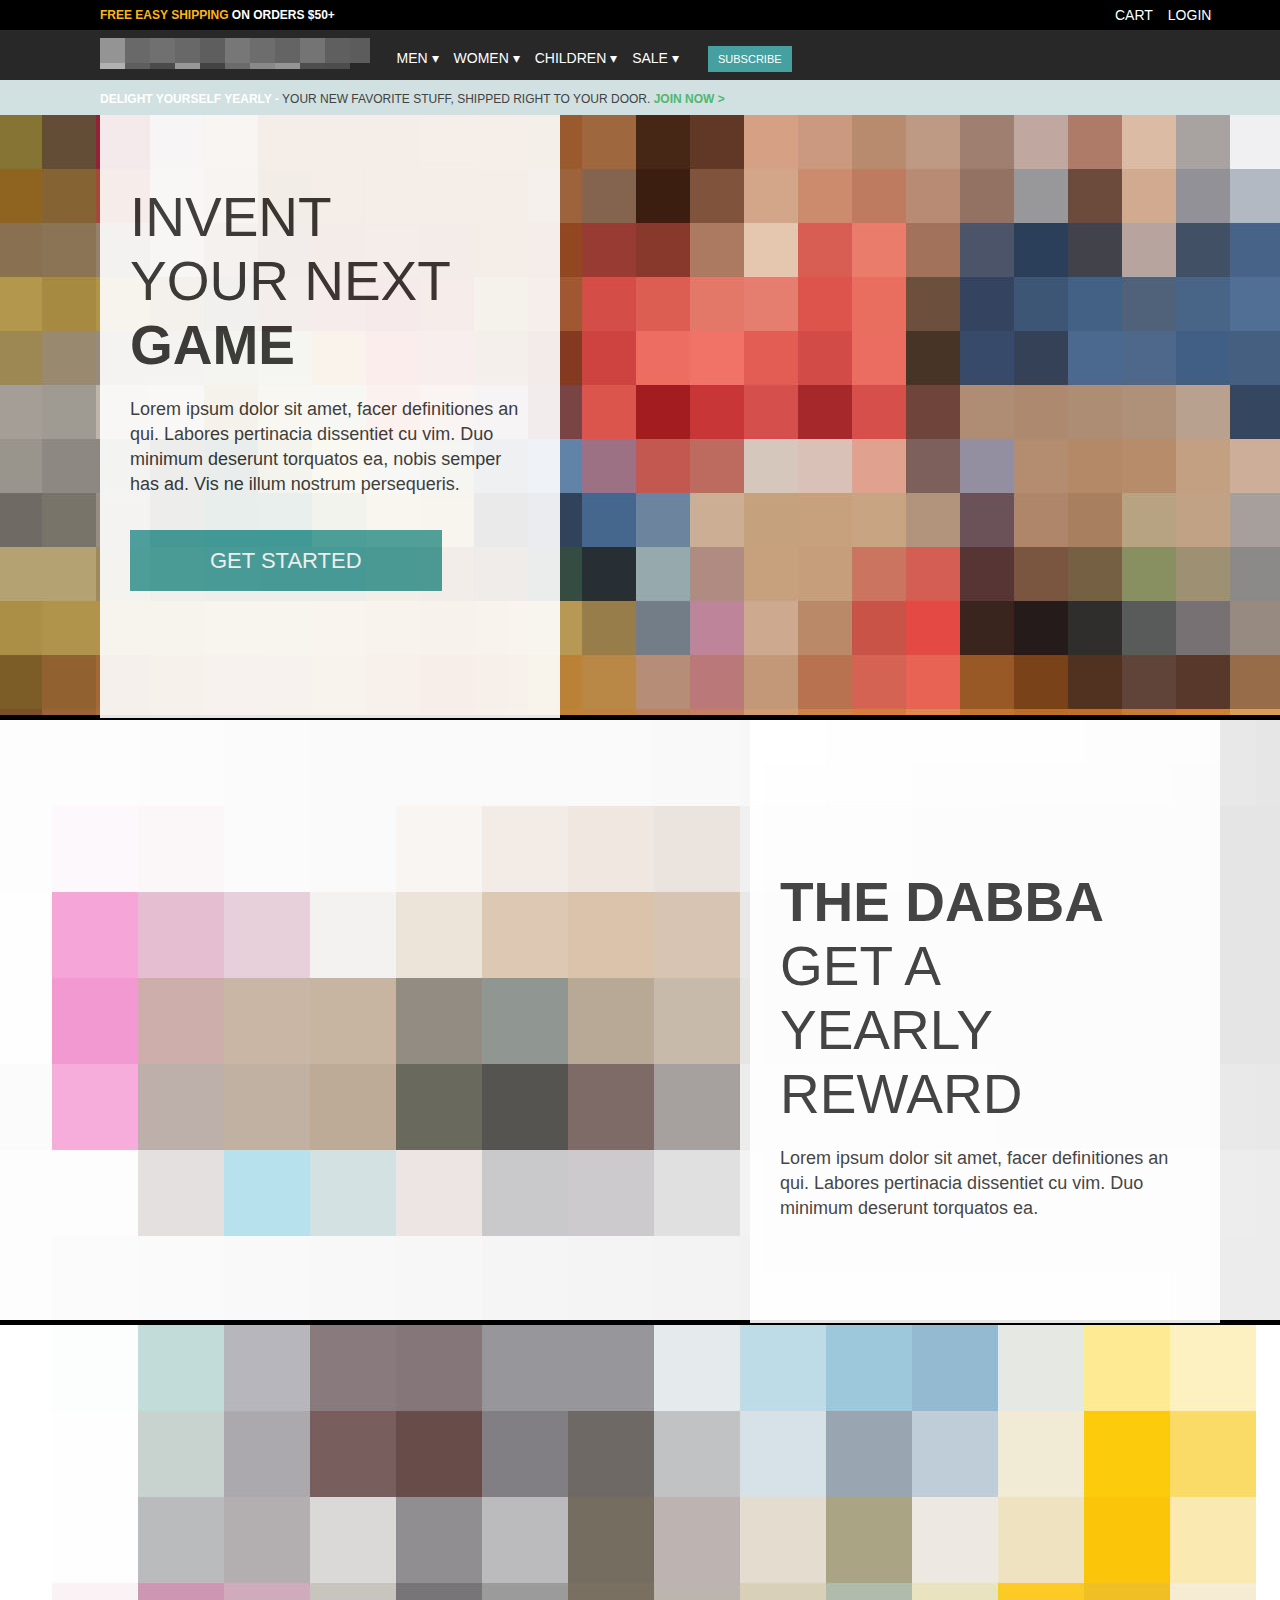
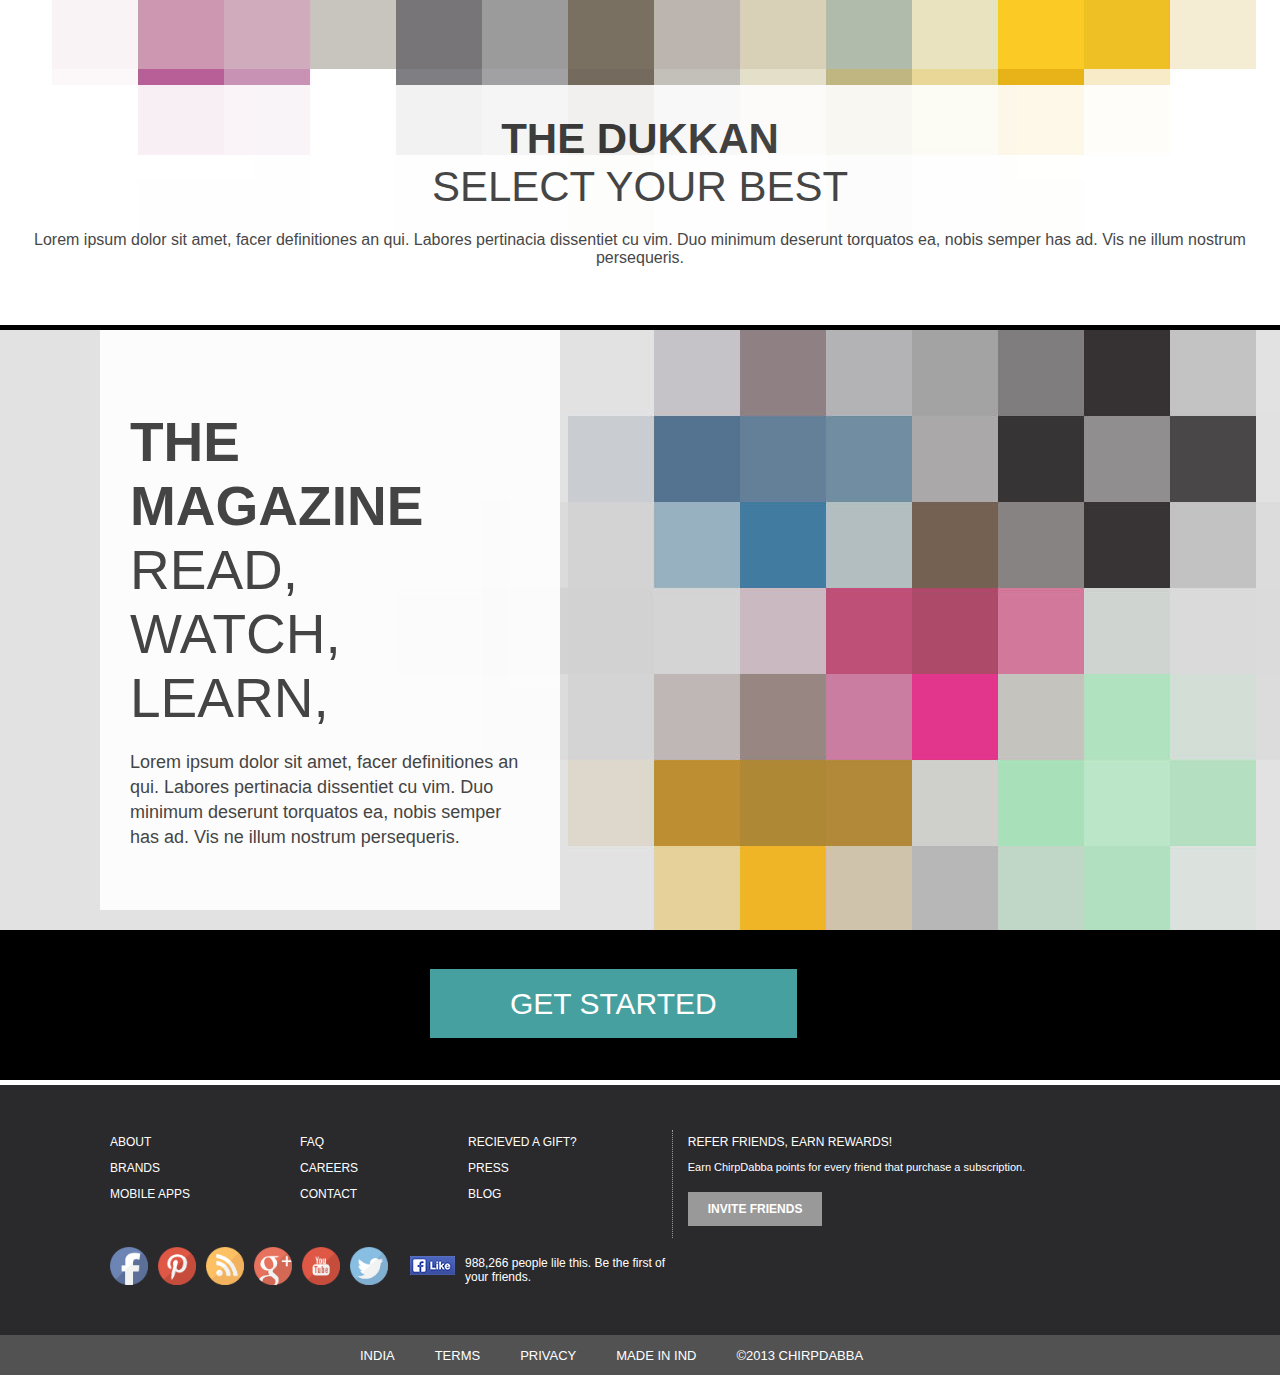
==== ChirpDabba/index.html @ 3ece1fc8 "Update index.html" ====
<!DOCTYPE html>
<html> 

<head> 
	<link rel="stylesheet" href="css/style.css" type="text/css">
	<title> Store everything | ChirpDabba </title>
	<link rel="shortcut icon" href="images/favicon.ico" type="image/x-icon">
	<meta name="description" content="subcom experiments">
	<meta name="author" content="Parul Bhatti">
	
	<meta name="viewport" content="width=device-width,initial-scale=1,maximum-scale=1,user-scalable=no">
	<meta http-equiv="X-UA-Compatible" content="IE=edge,chrome=1">
	<meta name="HandheldFriendly" content="true">
</head>

<body> 
	<div id="container">

		<nav id="topbar">
			<div id="news"> <p> <span class="orangetxt">FREE EASY SHIPPING</span> ON ORDERS $50+ </p> </div>
			<div id="login">
		    	<ul>
			    	<li> LOGIN </li>
			    	<li> CART </li>	
		    	</ul>
	    	</div>
		</nav>
	

		<nav id="menubar">
			<div id="logo"> <img src="images/chirpdabba-logo.png"> </div>
			<div id="menu">
				<ul>
					<li><a href="boop">SALE &#9662;</a>
						<ul class="sub-menu">
							<li><a href="shop"><span style="color:#444;font-size:18px; font-weight:bold; border-bottom:1px solid #444; border-width:2px;">Woman<span style="color:white">-----</span></span></a></li>
							<li><a class="greytext" href="shop">Body</a></li>
							<li><a class="greytext" href="shop">Fragrance </a></li>
							<li><a class="greytext" href="shop">Hair </a></li>
							<li><a class="greytext" href="shop">Home & shop </a></li>
							<li><a class="greytext" href="shop">Spring</a></li>
							<li><a class="greytext" href="shop">Tools</a></li>
							<li><a class="greytext" href="shop">Skincare</a></li>
							<li><a class="greytext" href="shop">Bodycare</a></li>
						</ul>
						<ul class="sub-menu2">
							<li><a href="shop"><span style="color:#444;font-size:18px; font-weight:bold; border-bottom:1px solid #444; border-width:2px;">Men<span style="color:white">-----</span></span></a></li>
							<li><a class="greytext" href="shop">Body</a></li>
							<li><a class="greytext" href="shop">Fragrance</a></li>
							<li><a class="greytext" href="shop">Hair</a></li>
							<li><a class="greytext" href="shop">Body</a></li>
							<li><a class="greytext" href="shop">Fragrance</a></li>
							<li><a class="greytext" href="shop">Hair</a></li>
						</ul>
					</li>
					<li><a href="magazine"> CHILDREN &#9662;</a>

					</li>
					<li> <a href="box"> WOMEN &#9662;</a> </li>
					<li> <a href="gift"> MEN &#9662;</a> </li>	
					<li> <a href="/shop/join" class="btn-hero"><span style="color:white">SUBSCRIBE </span></a> </li>
				</ul>
			<div>
		</nav>

		<div id="adbar">
			<p> <span class="boldtxt">DELIGHT YOURSELF YEARLY -</span> YOUR NEW FAVORITE STUFF, SHIPPED RIGHT TO YOUR DOOR. <span class="greentxt">JOIN NOW ></span> </p>
	    </div>



	    <section id="imgcontainer1">
	    	<div id="txt1">
	    		<p class="reg"> INVENT </p>
	    		<p class="reg"> YOUR NEXT </p>
	    		<p class="bold"> GAME </p>
	    		<p class="body"> Lorem ipsum dolor sit amet, facer definitiones an qui. Labores pertinacia dissentiet cu vim. Duo minimum deserunt torquatos ea, nobis semper has ad. Vis ne illum nostrum persequeris. </p>
	    		<a href="/shop/join" class="btn-hero">GET STARTED</a>
	    	</div>	
	    </section>

	    <div class="divider"></div>

	    <section id="imgcontainer2">
	    	<div id="txt1">
	    		<p class="bold"> THE DABBA </p>
	    		<p class="reg"> GET A </p>
	    		<p class="reg"> YEARLY </p>
	    		<p class="reg"> REWARD </p>
	    		<p class="body"> Lorem ipsum dolor sit amet, facer definitiones an qui. Labores pertinacia dissentiet cu vim. Duo minimum deserunt torquatos ea. </p>
	    	</div>	
	    </section>

	    <div class="divider"></div>

	    <section id="imgcontainer3">
	    	<div id="txt1">
	    		<p class="bold"> THE DUKKAN </p>
	    		<p class="reg"> SELECT YOUR BEST </p>
	    		<p class="body"> Lorem ipsum dolor sit amet, facer definitiones an qui. Labores pertinacia dissentiet cu vim. Duo minimum deserunt torquatos ea, nobis semper has ad. Vis ne illum nostrum persequeris. </p>
	    	</div>	
	    </section>

	    <div class="divider"></div>

	    <section id="imgcontainer4">
	    	<div id="txt1">
	    		<p class="bold"> THE </p>
	    		<p class="bold"> MAGAZINE</p>
	    		<p class="reg"> READ, </p>
	    		<p class="reg"> WATCH, </p>
	    		<p class="reg"> LEARN, </p>
	    		<p class="body"> Lorem ipsum dolor sit amet, facer definitiones an qui. Labores pertinacia dissentiet cu vim. Duo minimum deserunt torquatos ea, nobis semper has ad. Vis ne illum nostrum persequeris. </p>
	    	</div>	
	    </section>

	    <div class="divider2"></div>
	    <div class="divider3">
	    	 <a href="/shop/join" class="btn-hero">GET STARTED</a>
	    </div>
       
	    <div class="divider4"></div>

	    <div id="info">
	    	<div class="row">
	    		<ul>
	    			<li>ABOUT</li>
	    			<li>BRANDS</li>
	    			<li>MOBILE APPS</li>
	    		</ul>
	    	</div>

	    	<div class="row">
	    		<ul>
	    			<li>FAQ</li>
	    			<li>CAREERS</li>
	    			<li>CONTACT</li>
	    		</ul>
	    	</div>

	    	<div class="row">
	    		<ul>
	    			<li>RECIEVED A GIFT?</li>
	    			<li>PRESS</li>
	    			<li>BLOG</li>
	    		</ul>
	    	</div>

  			<div class="vertical-line"></div>

	    	<div class="row">
	    		<ul>
	    			<li>REFER FRIENDS, EARN REWARDS!</li>
	    			<li style="color:white; font-size:11px;">Earn ChirpDabba points for every friend that purchase a subscription.</li>
	    			<li> <a href="/shop/join" class="btn-hero">INVITE FRIENDS</a> </li>
	    		</ul>
	    	</div>

	    	<div id="social">
	    		<ul>
                	<li><a href="/shop/join"><img src="images/facebook.png"></a></li>
	    			<li><a href="/shop/join"><img src="images/pinterest.png"></a></li>
	    			<li><a href="/shop/join"><img src="images/spotify.png"></a></li>
					<li><a href="/shop/join"><img src="images/google.png"></a></li>
	    			<li><a href="/shop/join"><img src="images/youtube.png"></a></li>
	    			<li><a href="/shop/join"><img src="images/twitter.png"></a></li>
	    		</ul>
	    	</div>

	    	<div id="facebooklikes">
	    		<ul>
	    			<li><a href="/shop/join"><img src="images/facebooklikes.png"></a></li>
	    			<li style="width:60%"> 988,266 people lile this. Be the first of your friends. </li>
	    		</ul>
	    	</div>

	    </div>

	    </div>
	    <div id="bottombar">
	    	<ul>
	    		<li>INDIA</li>
	    		<li>TERMS</li>
	    		<li>PRIVACY</li>
	    		<li>MADE IN IND</li>
	    		<li>&copy;2013 CHIRPDABBA</li>
	    	</ul>
	    </div>

    <div>
</body>


</html>
---- ChirpDabba/css/style.css ----
*{
	margin: 0 auto 0 auto;
	text-align:left;
	font-family: helvetica, verdana;
	color: white;
	text-decoration: none;
}

@media screen and (max-width: 1060px) {
    #primary { width:67%; }
    #secondary { width:30%; margin-left:3%;}  
}

/* Tabled Portrait */
@media screen and (max-width: 768px) {
    #primary { width:100%; }
    #secondary { width:100%; margin:0; border:none; }
}


@font-face {
  font-family: 'MyWebFont';
  src: url('myfont.woff') format('woff'), /* Chrome 6+, Firefox 3.6+, IE 9+, Safari 5.1+ */
       url('myfont.ttf') format('truetype'); /* Chrome 4+, Firefox 3.5, Opera 10+, Safari 3—5 */
}

#container{
	/*width: 960px; */
	margin:0 auto;
	overflow:visible;
}


nav#topbar{
	display:block;
	float: left;
	background:black;
	color:white;
	width:100%;
	height:30px;
	margin: 0 auto;		
}

nav#topbar #news{
height:30px;
width:30%;
float: left;
padding-left:100px;
padding-top: 8px;
font-size: 12px;
font-weight: bold;
}

nav#topbar #news .orangetxt{
color:#FBB615;
}


nav#topbar #login{
height:30px;
width:58%;
float: left;
position:relative;
}

nav#topbar #login ul{
	color: white;
	font-size: 14px;
	float: right;
	list-style:none;
}

nav#topbar #login li{
	list-style:none;
    display: inline;
    text-align: center;
    float:right;
    padding-right:15px;
    padding-top: 7px;
    color: white;
text-decoration: none;
}


nav#menubar{
	display:block;
	float: left;
	background-image:url(../images/bg-header-bar.png);
	background-repeat: repeat-x;
	color:white;
	width:100%;
	height:50px;
	margin: 0 auto;	
    /*border: 1px solid red;*/
}

nav#menubar #logo{
	width:10%;
	float: left;
	padding-left:100px;
	padding-top: 8px;
	height:30px;
}

nav#menubar #menu{
height:30px;
float: left;
color:white;
}

nav#menubar #menu ul{
	font-size: 14px;
	float: right;
	list-style:none;
	position:relative;
	left: 30px;
	color:white;
}

nav#menubar #menu ul li{
	list-style:none;
	color:white;
    display: inline;
    text-align: center;
    float:right;
    padding-right:15px;
    padding-top: 20px;
    padding-bottom: 20px;
	/*border: 1px solid green;*/
}

nav#menubar #menu li a:hover{
	text-decoration: none;
	color:#FF4A0B;
}



nav#menubar #menu ul li ul.sub-menu{
	text-decoration: none;
	display: none;
	color:#555;
	position: absolute;
	/*border: 1px solid green;*/
	background-color: white;
	top: 45px;
	left: 300px;
	padding-bottom: 10px;

} 

nav#menubar #menu li:hover ul.sub-menu {
	clear:both;
	text-decoration: none;
	background-color: white;
	display:block;
	/*border: 1px solid red;*/
	color:#555;
	float:left;
	z-index: 5;
	padding-left: 0px;
	padding-bottom: 10px;
	margin-bottom: 10px;
	height:250px;
	width: 200px;
} 

nav#menubar #menu ul li ul.sub-menu li a.greytext{
	color:#555;
}

nav#menubar #menu ul li ul.sub-menu li a.greytext:hover{
	color:#ff4a0b;
}

nav#menubar #menu li:hover ul.sub-menu li{
	clear:both;
	text-decoration: none;
	font-size: 13px;
	float:left;
	padding-left: 10px;
	padding-right: 0px;
	padding-bottom: 0px;
	margin-left: 0px;
	margin-right: 10px;
	margin-bottom: 0px;
	line-height: 6px;
	color:#555;
	/*border: 1px solid green;*/	
} 



nav#menubar #menu ul li ul.sub-menu2{
	text-decoration: none;
	display: none;
	position: absolute;
	/*border: 1px solid green;*/
	background-color: white;
	top: 45px;
	left: 450px;
	padding-bottom: 10px;
} 

nav#menubar #menu li:hover ul.sub-menu2 {
	clear:both;
	text-decoration: none;
	background-color: white;
	display:block;
	/*border: 1px solid red;*/
	color:black;
	float:left;
	color: black;
	z-index: 5;
	padding-left: 0px;
	padding-bottom: 10px;
	margin-bottom: 10px;
	height:250px;
	width: 120px;	
} 

nav#menubar #menu ul li ul.sub-menu2 li a.greytext{
	color:#555;
}

nav#menubar #menu ul li ul.sub-menu2 li a.greytext:hover{
	color:#ff4a0b;
}


nav#menubar #menu li:hover ul.sub-menu2 li{
	clear:both;
	text-decoration: none;
	font-size: 13px;
	float:left;
	padding-left: 10px;
	padding-right: 0px;
	padding-bottom: 0px;
	margin-left: 0px;
	margin-right: 10px;
	margin-bottom: 0px;
	line-height: 6px;
	/*border: 1px solid green;*/
} 

nav#menubar #menu li .btn-hero{
	color: white;
	display: inline;
    background: #46A09F;
	padding: 7px 10px 7px 10px;
    text-decoration: none;
	width: 80px;
	border: none;
	line-height: 48px;
	font-size:11px;
	position:relative;
	left: 410px;
	bottom: 15px;
}

nav#menubar #menu li .btn-hero:hover{
    background: #3C9190;
	}


#adbar{
	clear:both;
	display:block;
	float: left;
	background:#D1E0E0;
	width:100%;
	height:35px;	
}

#adbar p{
	float: left;
	color:#3F4343;
	font-size: 12px;
	font-size: 12px;
	padding-top:12px;
	padding-left:100px;
}

#adbar p .boldtxt{
	font-weight: bold;
}

#adbar p .greentxt{
	color: 	#4DB870;
	font-weight: bold;
}

.floatimg{
	width:100%;
}

#imgcontainer1{
	clear:both;
	position: relative;
	/*width:960px;*/
	height:600px;
	background-image:url(../images/bg1.jpg);
	background-repeat:no-repeat;
    background-position:-120px 0px;
}

#imgcontainer1 #txt1{
	background: white;
	margin-left: 100px;
	width:400px;
	opacity:0.9;
    filter:alpha(opacity=60);
    padding-left: 30px;
    padding-right: 30px;
    padding-top: 70px;
    padding-bottom: 173px;
}

#imgcontainer1 #txt1 .reg{
font-weight: lighter;
font-size: 55px;
color:#333;
}

#imgcontainer1 #txt1 .bold{
font-size: 55px;
font-weight: bold;
color:#333;
}

#imgcontainer1 #txt1 .body{
margin-top: 20px;
font-size: 18px;
color:#333;
line-height: 25px;
} 

#imgcontainer1 #txt1 .btn-hero{
	color: white;
    background: #46A09F;
	padding: 18px 80px 18px 80px;
    text-decoration: none;
	width: 200px;
	border: none;
	line-height: 48px;
	font-size:22px;
	position: relative;
	top:40px;
	opacity:2.9;
    filter:alpha(opacity=10);
}

#imgcontainer1 #txt1 .btn-hero:hover{
    background: #3C9190;
	}

.divider{
	clear:both;
	/*width:960px;*/
	height:5px;
	background: black;
}


#imgcontainer2{
	clear:both;
	position: relative;
	/*width:960px;*/
	height:600px;
	background-image:url(../images/bg2.jpg);
	background-repeat:no-repeat;
    background-position:-120px 0px;
}

#imgcontainer2 #txt1{
	background: white;
	margin-left: 750px;
	margin-right: 0px;
	width:400px;
	opacity:0.9;
    filter:alpha(opacity=60);
    padding-left: 30px;
    padding-right: 40px;
    padding-top: 150px;
    padding-bottom: 102px;
}

#imgcontainer2 #txt1 .reg{
font-weight: lighter;
font-size: 55px;
color:#333;
}

#imgcontainer2 #txt1 .bold{
font-size: 55px;
font-weight: bold;
color:#333;
}

#imgcontainer2 #txt1 .body{
margin-top:20px;
font-size: 18px;
color:#333;
line-height: 25px;
}

#imgcontainer3{
	clear:both;
	/*width:960px;*/
	height:600px;
	background-image:url(../images/bg3.jpg);
	position: relative;
	background-repeat:no-repeat;
    background-position:-120px 0px;
}

#imgcontainer3 #txt1{
	position: absolute;
	top:360px;
	background: white;
	width:100%;
	height: 200px;
	opacity:0.9;
    filter:alpha(opacity=60);
	text-align: center;	
	padding-top: 30px;
	margin-top:0px;
}


#imgcontainer3 #txt1 .reg{
text-align: center;
font-size: 42px;
color:#333;
}

#imgcontainer3 #txt1 .bold{
text-align: center;
font-size: 42px;
font-weight: bold;
color:#333;
}

#imgcontainer3 #txt1 .body{
text-align: center;
margin-top: 20px;
font-size: 16px;
color:#333;
}


#imgcontainer4{
	clear:both;
	position: relative;
	/*width:960px;*/
	height:600px;
	background-image:url(../images/bg4.jpg);
	background-repeat:no-repeat;
    background-position:-120px 0px;
}

#imgcontainer4 #txt1{
	position: absolute;
	background: white;
	margin-left: 100px;
	width:400px;
	opacity:0.9;
    filter:alpha(opacity=60);
    padding-left: 30px;
    padding-right: 30px;
    padding-top: 80px;
    padding-bottom: 60px;
} 

#imgcontainer4 #txt1 .reg{
font-size: 55px;
color:#333;
font-weight: lighter;
}

#imgcontainer4 #txt1 .bold{
font-size: 55px;
font-weight: bold;
color:#333;
}

#imgcontainer4 #txt1 .body{
margin-top: 20px;
font-size: 18px;
color:#333;
line-height: 25px;
}

.divider2{
	clear:both;
	width:960px; */
	height:170px;
	background: black;
}

.divider3{
	clear:both;
	/*width:960px; */
	height:150px;
	background: black;
}

.divider3 .btn-hero{
	color: white;
    background: #46A09F;
	padding: 18px 80px 18px 80px;
    text-decoration: none;
	width: 280px;
	border: none;
	line-height: 48px;
	font-size:30px;
	width:250px;
	position: relative;
	top:50px;
	left:430px;
}

.divider3 .btn-hero:hover{
    background: #3C9190;
	}

.divider4{
	clear:both;
	/*width:960px; */
	height:5px;
	background: white;
}

#info{
	clear:both;
	background: #2A2A2D;
	height:250px;
	color: #9A9A9A;
	font-size: 12px;

}

#info .row{
	margin-top:50px;
	margin-left: 70px;
	float:left;
}

#info .row ul{
	list-style: none;	
}

#info .row ul li{
	list-style:none;
	padding-bottom: 12px;	
}

 #info .row ul li .btn-hero{
	color: white;
    background: #999;
	padding: 10px 20px 10px 20px;
    text-decoration: none;
	width: 80px;
	border: none;
	line-height: 48px;
	font-size:12px;
	position: relative;
	font-weight: bold;
}

 #info .row ul li .btn-hero:hover{
    background: #B0B0B0;
	}

#info .vertical-line{
  border-left: dotted;
  color: #999; 
  height: 43%; 
  float: left;
  border-width: 1px;
  position: relative;
  left:95px; 
  top:45px;   
}


#info #social{
	clear:both;
   	width: 600px;
   	position: relative;
    top:2px;
    bottom: 20px;
    right: 270px; 
}

#info #social ul{
	list-style: none;
	float:left;
}

#info #social ul li{
	list-style: none;
	float:left;
}

#info #social ul li a img{
width:80%;
}

#info #facebooklikes{
	clear:both;
   	width: 400px;
   	position: relative;
    bottom: 30px;
    right: 70px;
	}

#info #facebooklikes ul{
	list-style: none;
	float:left;
}

#info #facebooklikes ul li{
	list-style: none;
	float:left;
	padding-right: 10px;
}

#bottombar{
	clear:both;
	background:#525252;
	height:40px;
}

#bottombar ul{
	list-style: none;
	font-size: 13px;
	color: #9A9A9A;
    margin-left: 320px;
}

#bottombar ul li{
	list-style: none;
	float:left;
	margin-right:40px;
	margin-top:13px;
}
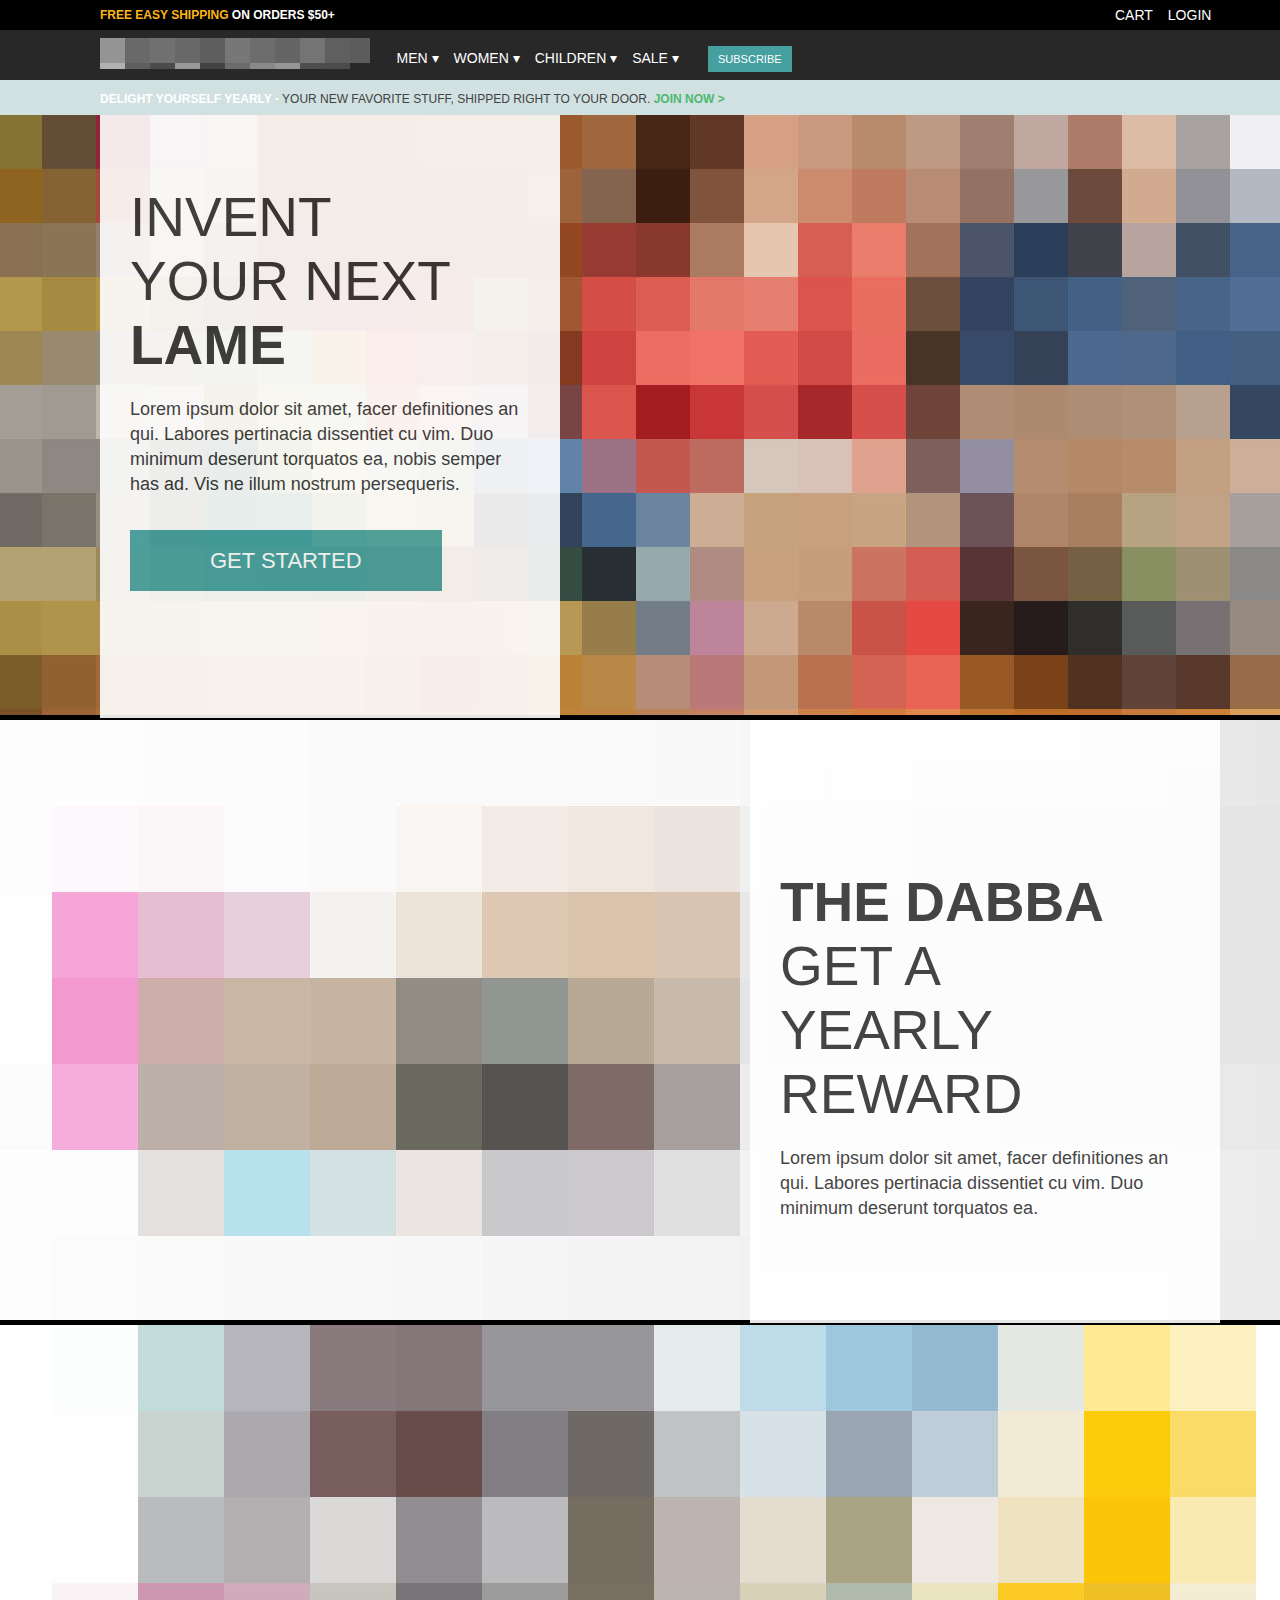
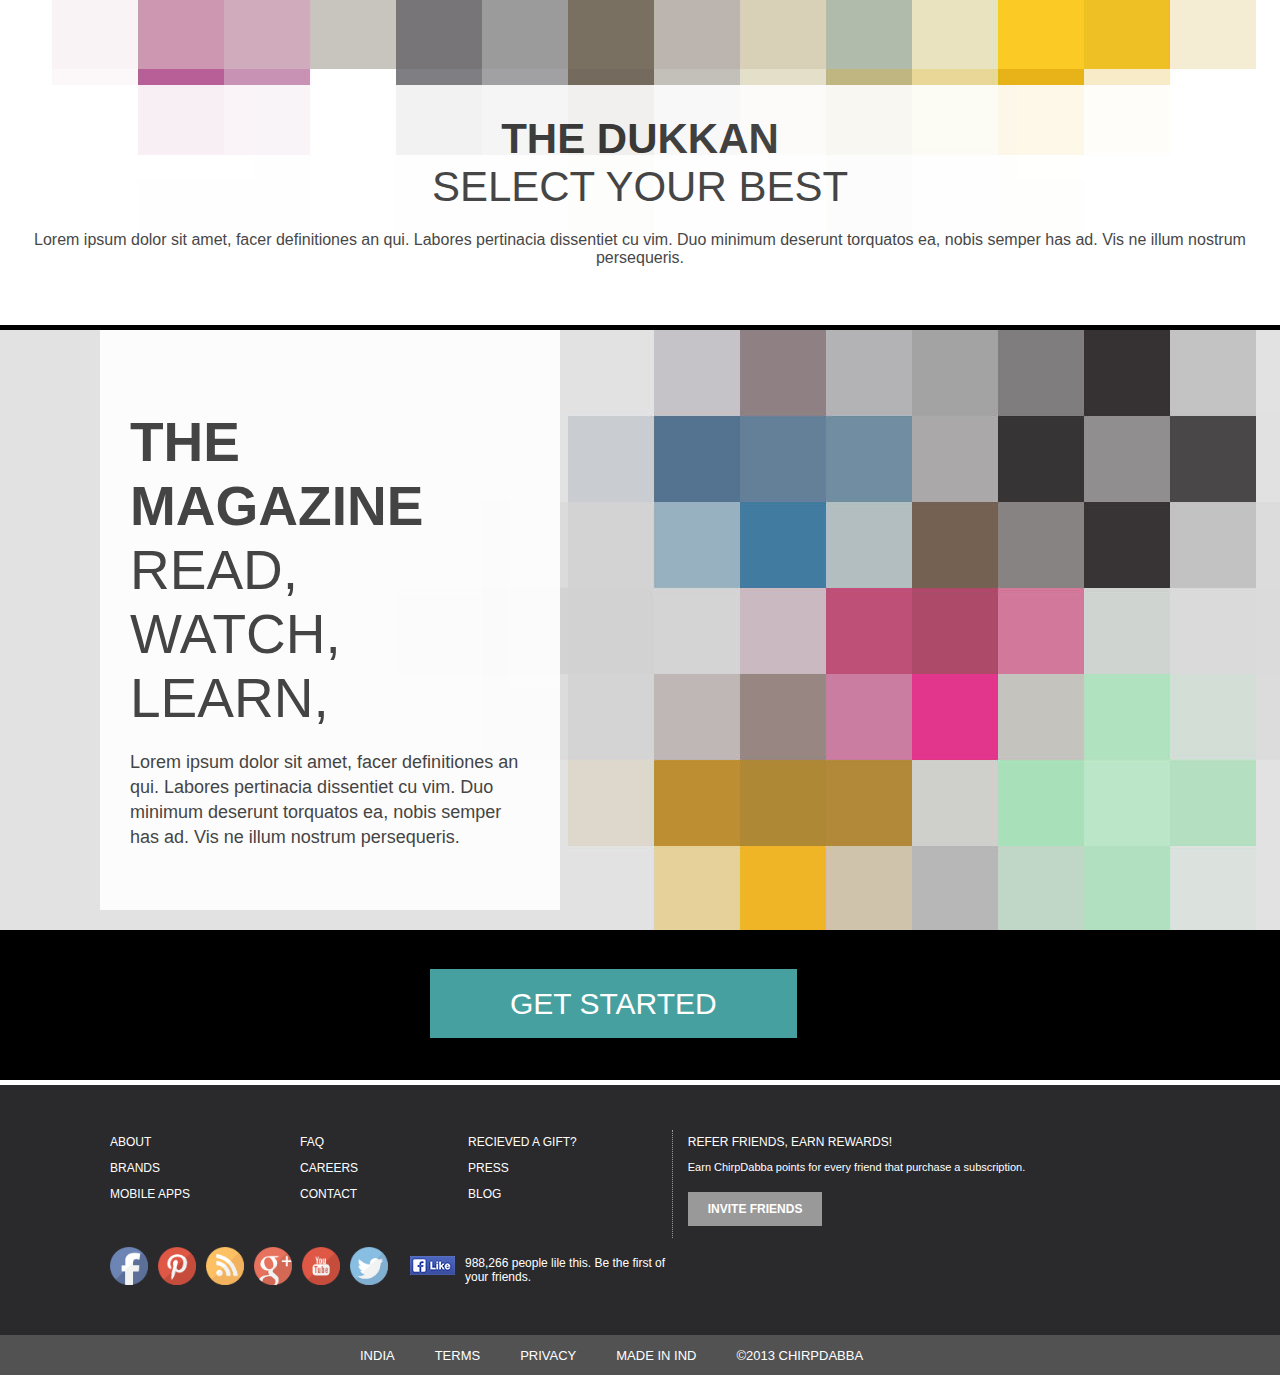
==== commit 0d07396d: "Update index.html" ====
--- a/ChirpDabba/index.html
+++ b/ChirpDabba/index.html
@@ -31,7 +31,7 @@
 			<div id="logo"> <img src="images/chirpdabba-logo.png"> </div>
 			<div id="menu">
 				<ul>
-					<li><a href="boop">SALE &#9662;</a>
+					<li><a href="shop">SALE &#9662;</a>
 						<ul class="sub-menu">
 							<li><a href="shop"><span style="color:#444;font-size:18px; font-weight:bold; border-bottom:1px solid #444; border-width:2px;">Woman<span style="color:white">-----</span></span></a></li>
 							<li><a class="greytext" href="shop">Body</a></li>
@@ -73,7 +73,7 @@
 	    	<div id="txt1">
 	    		<p class="reg"> INVENT </p>
 	    		<p class="reg"> YOUR NEXT </p>
-	    		<p class="bold"> GAME </p>
+	    		<p class="bold"> LAME </p>
 	    		<p class="body"> Lorem ipsum dolor sit amet, facer definitiones an qui. Labores pertinacia dissentiet cu vim. Duo minimum deserunt torquatos ea, nobis semper has ad. Vis ne illum nostrum persequeris. </p>
 	    		<a href="/shop/join" class="btn-hero">GET STARTED</a>
 	    	</div>	
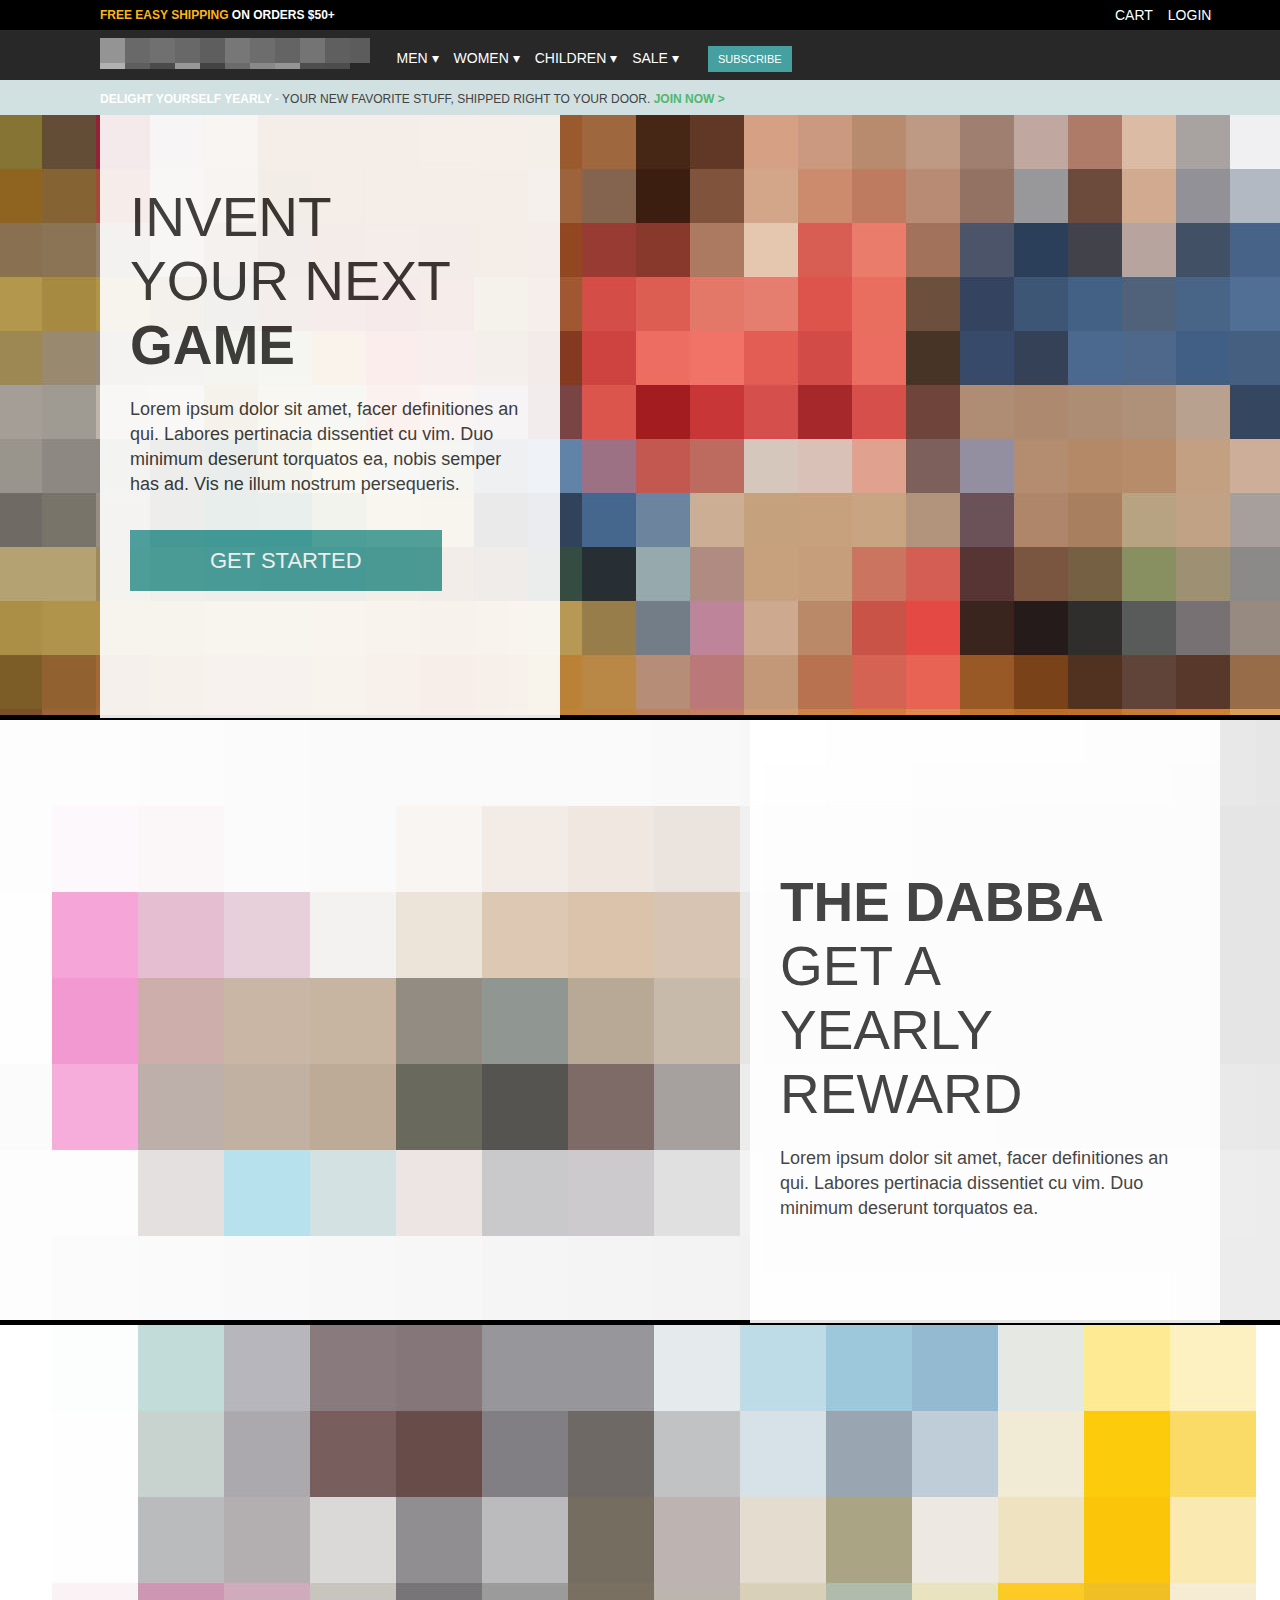
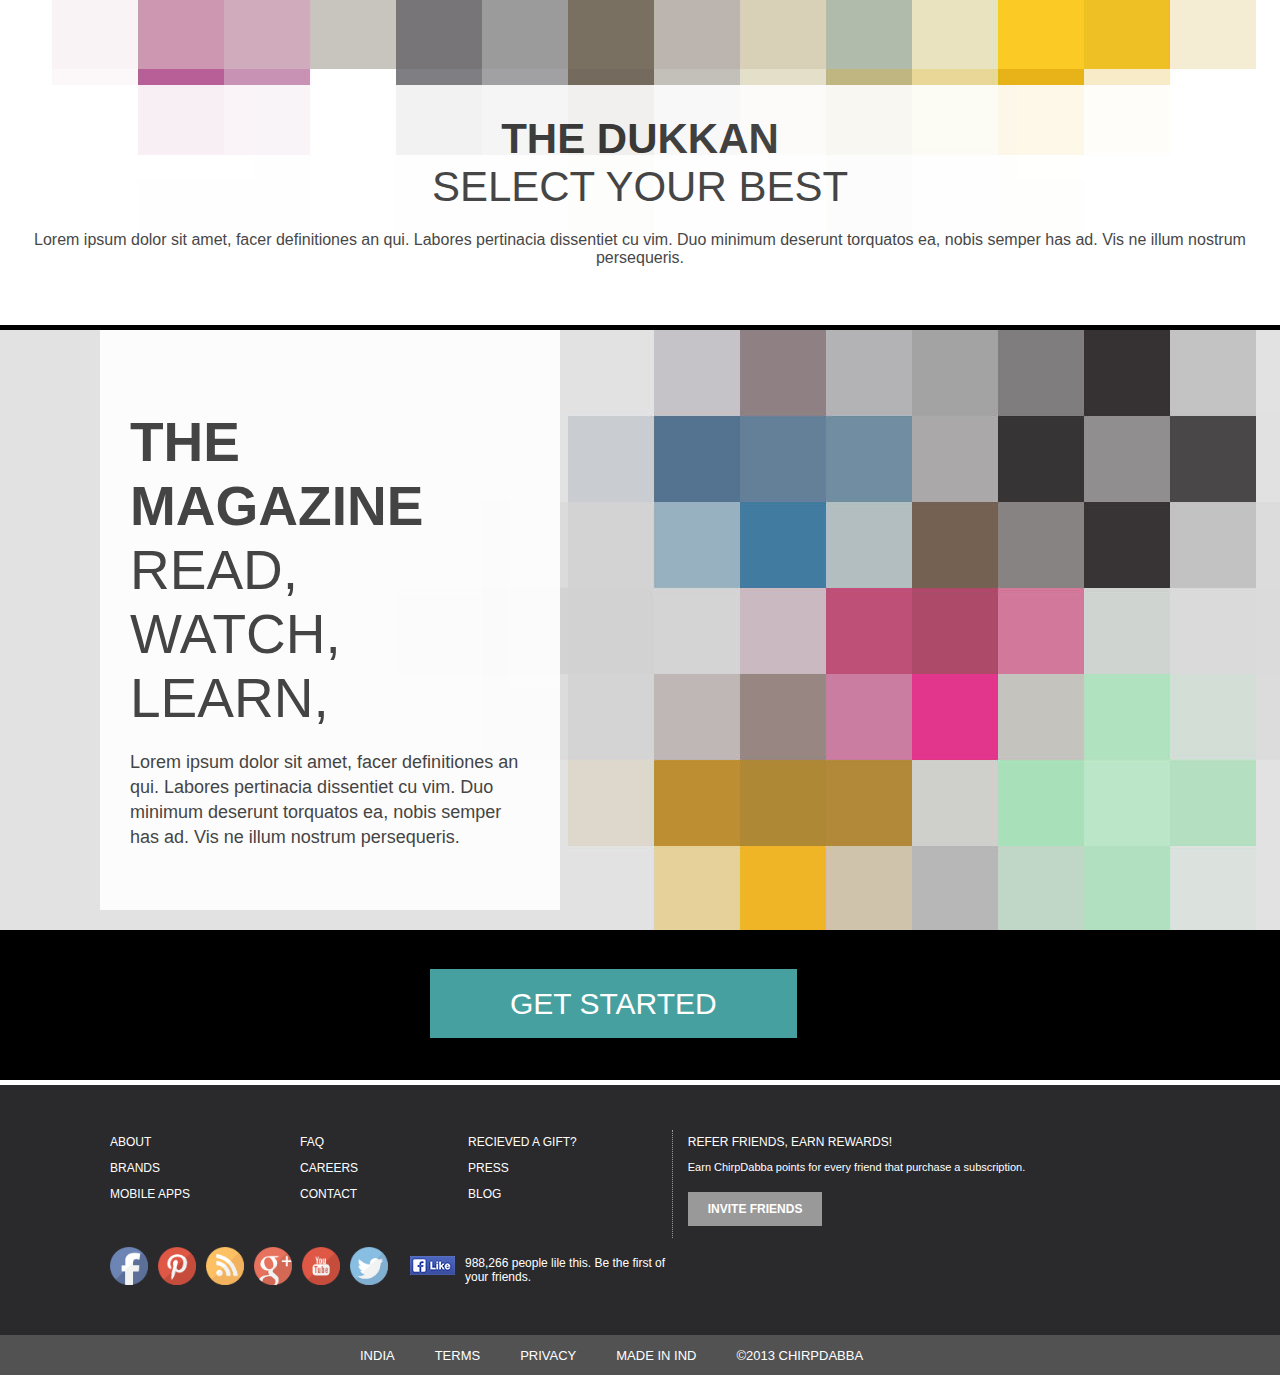
==== commit 890a1425: "Update index.html" ====
--- a/ChirpDabba/index.html
+++ b/ChirpDabba/index.html
@@ -73,7 +73,7 @@
 	    	<div id="txt1">
 	    		<p class="reg"> INVENT </p>
 	    		<p class="reg"> YOUR NEXT </p>
-	    		<p class="bold"> LAME </p>
+	    		<p class="bold"> GAME </p>
 	    		<p class="body"> Lorem ipsum dolor sit amet, facer definitiones an qui. Labores pertinacia dissentiet cu vim. Duo minimum deserunt torquatos ea, nobis semper has ad. Vis ne illum nostrum persequeris. </p>
 	    		<a href="/shop/join" class="btn-hero">GET STARTED</a>
 	    	</div>	
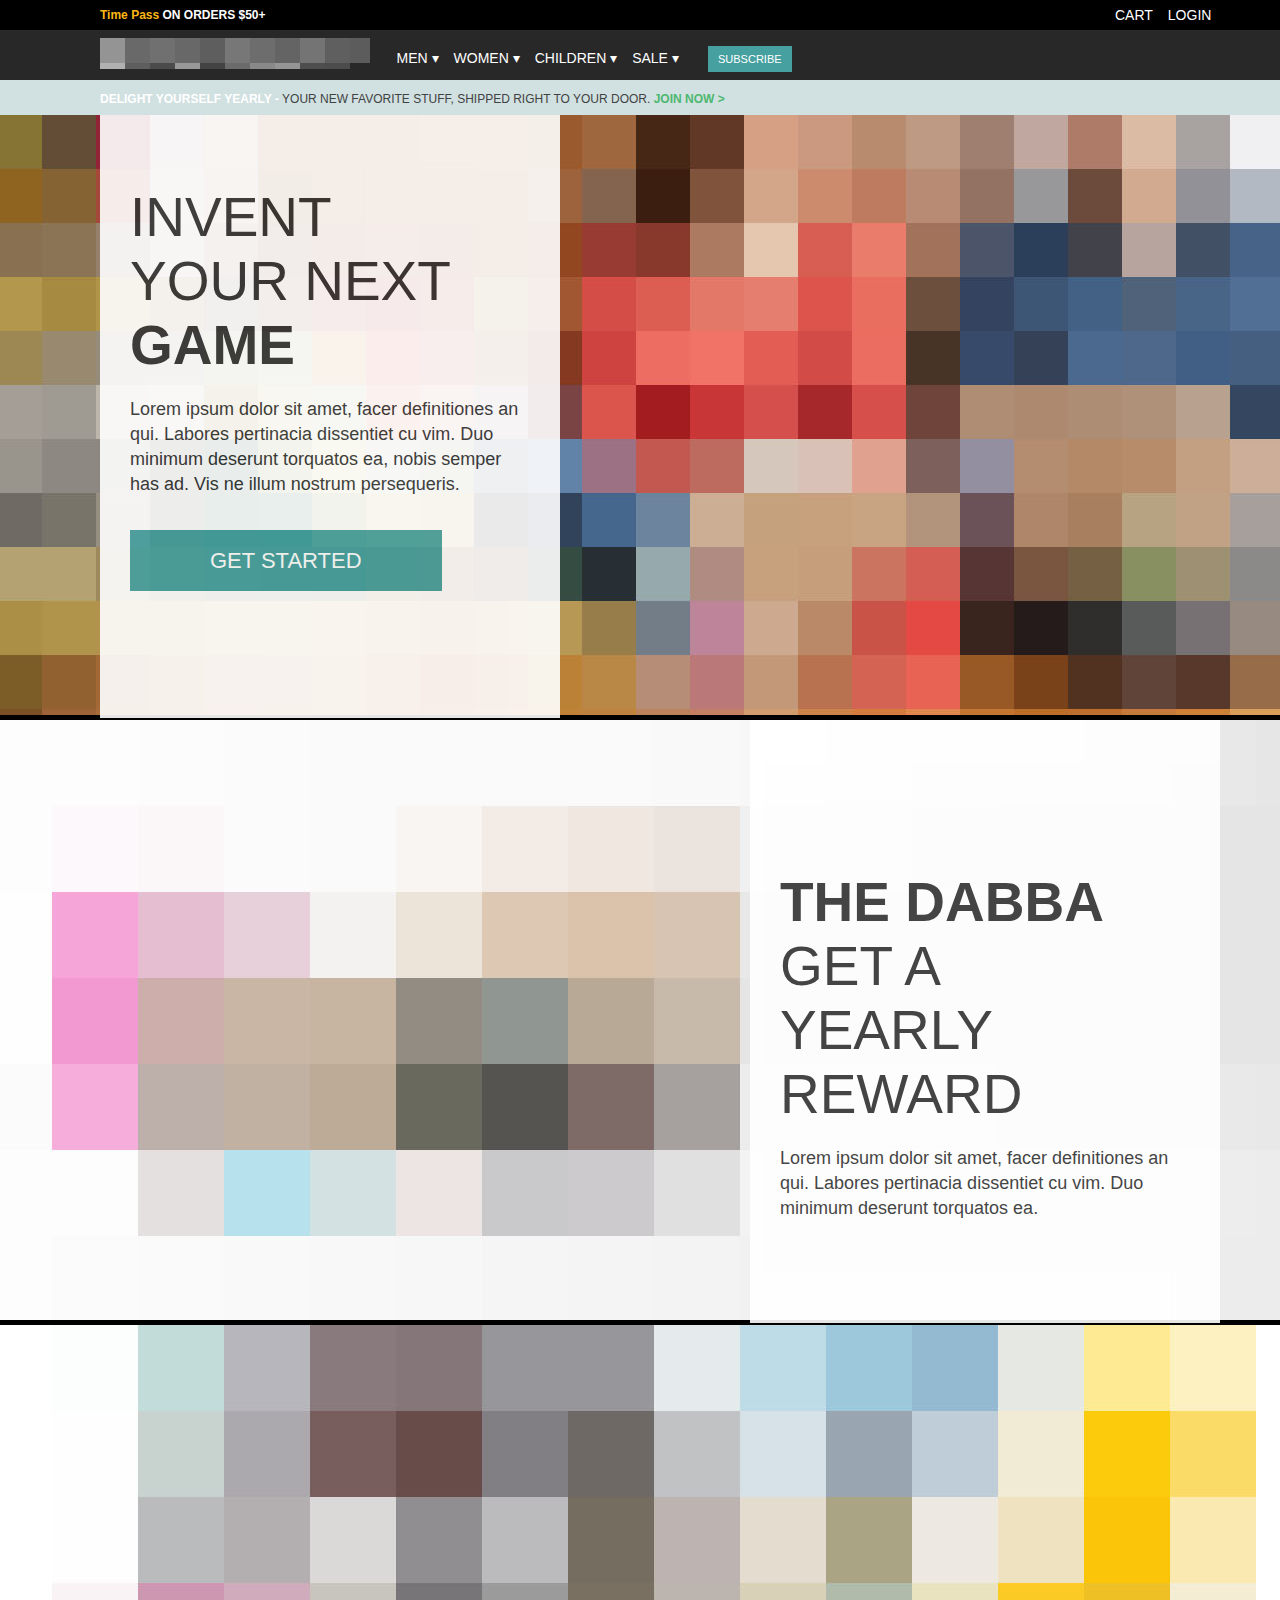
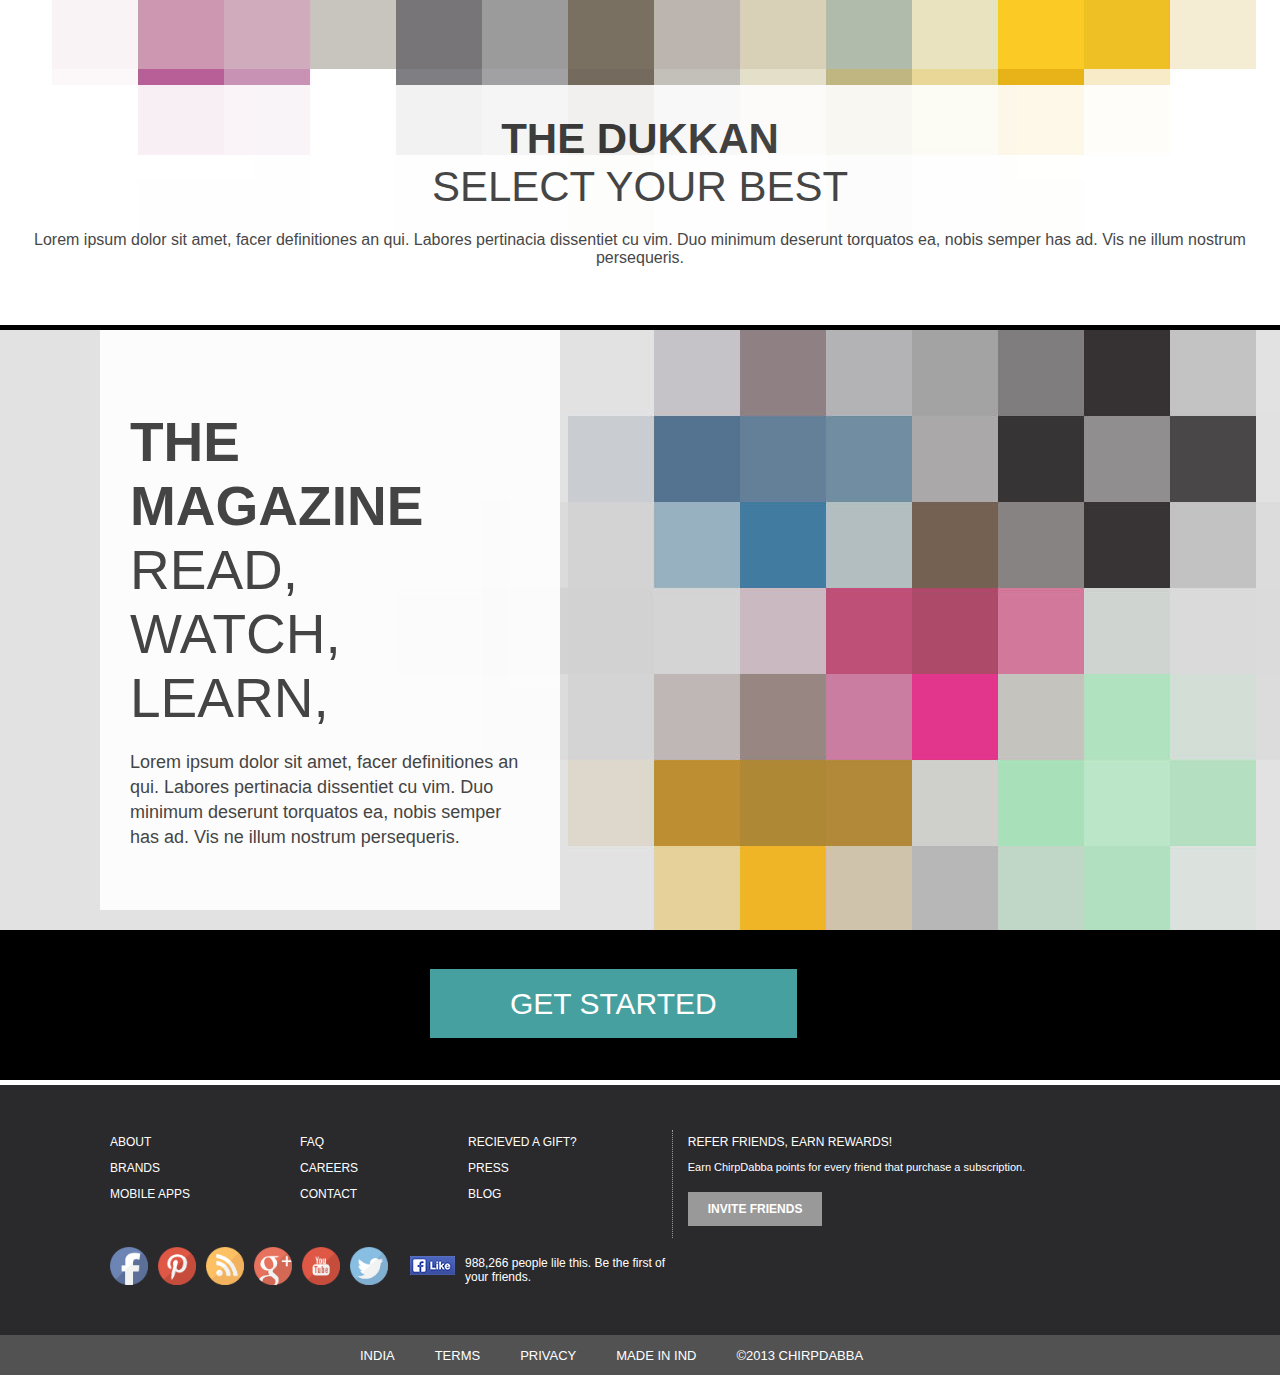
==== commit 6f11e6f0: "Update index.html" ====
--- a/ChirpDabba/index.html
+++ b/ChirpDabba/index.html
@@ -17,7 +17,7 @@
 	<div id="container">
 
 		<nav id="topbar">
-			<div id="news"> <p> <span class="orangetxt">FREE EASY SHIPPING</span> ON ORDERS $50+ </p> </div>
+			<div id="news"> <p> <span class="orangetxt">Time Pass</span> ON ORDERS $50+ </p> </div>
 			<div id="login">
 		    	<ul>
 			    	<li> LOGIN </li>
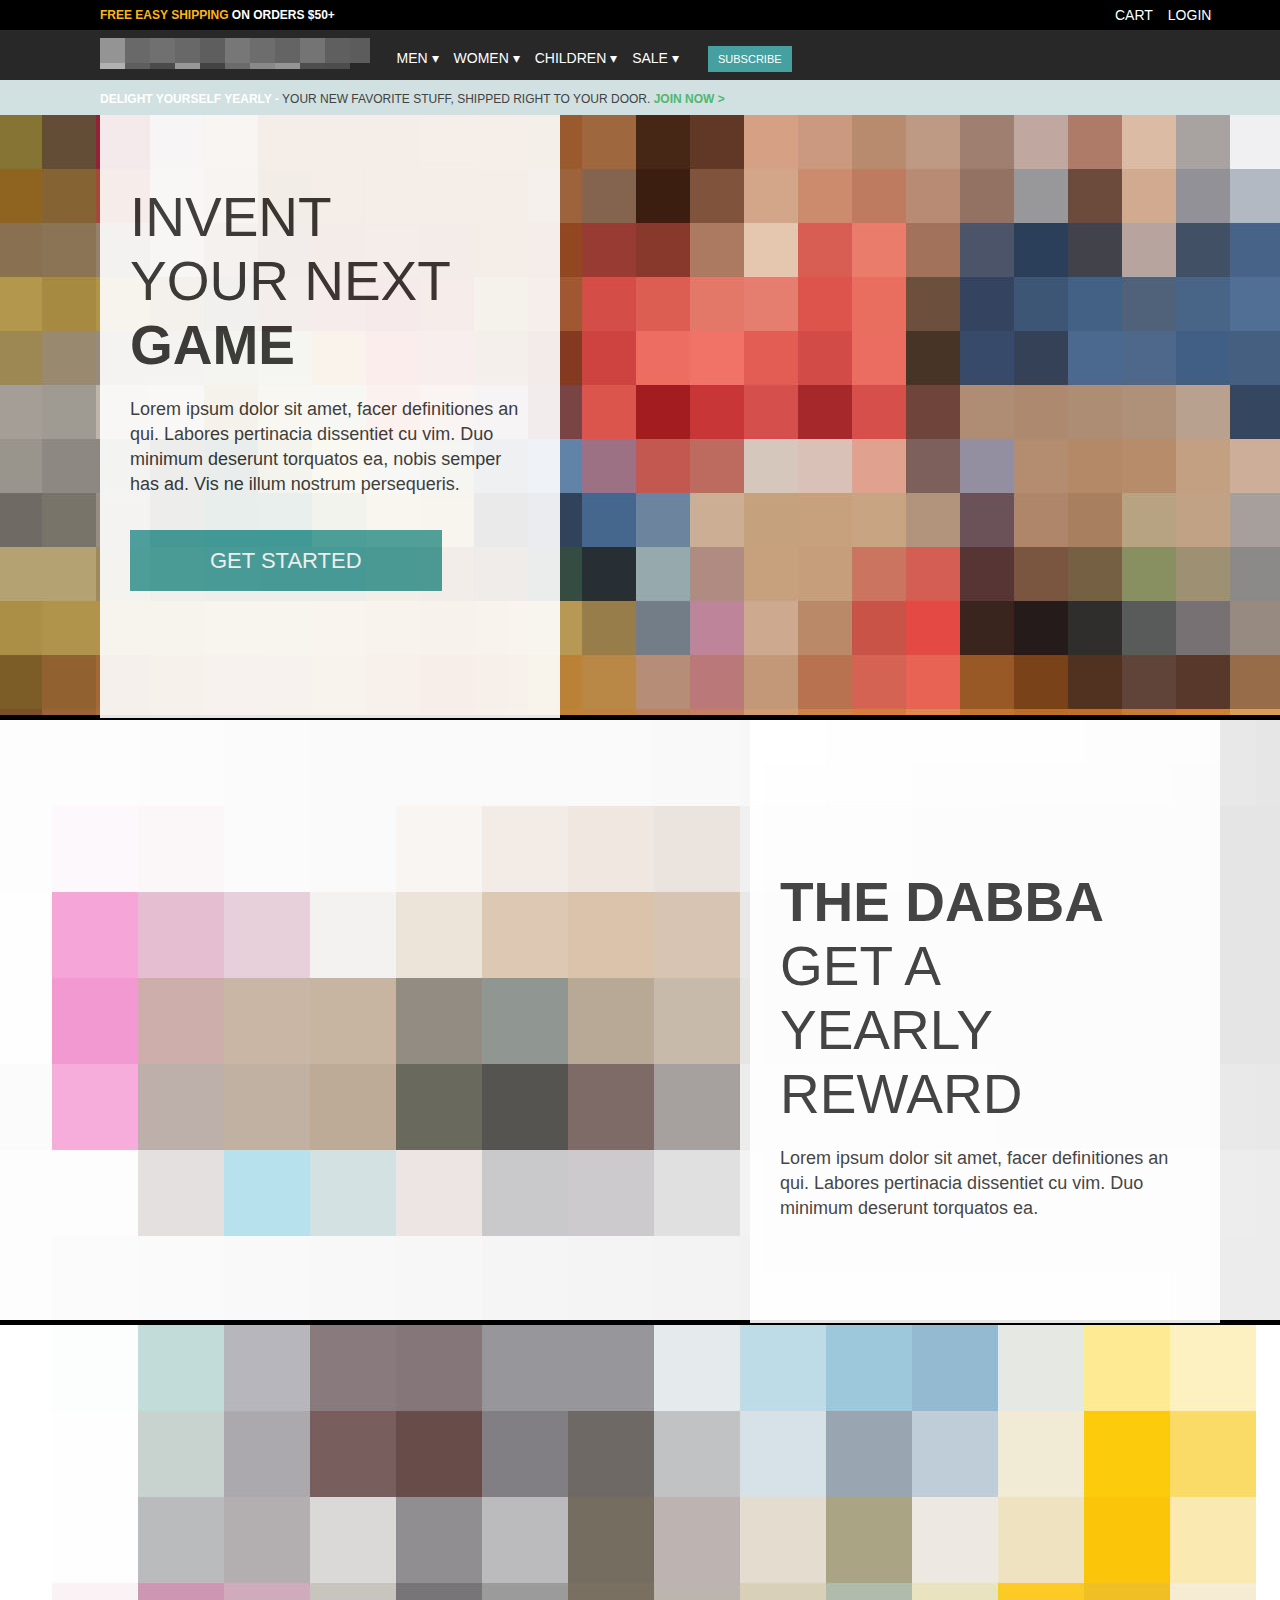
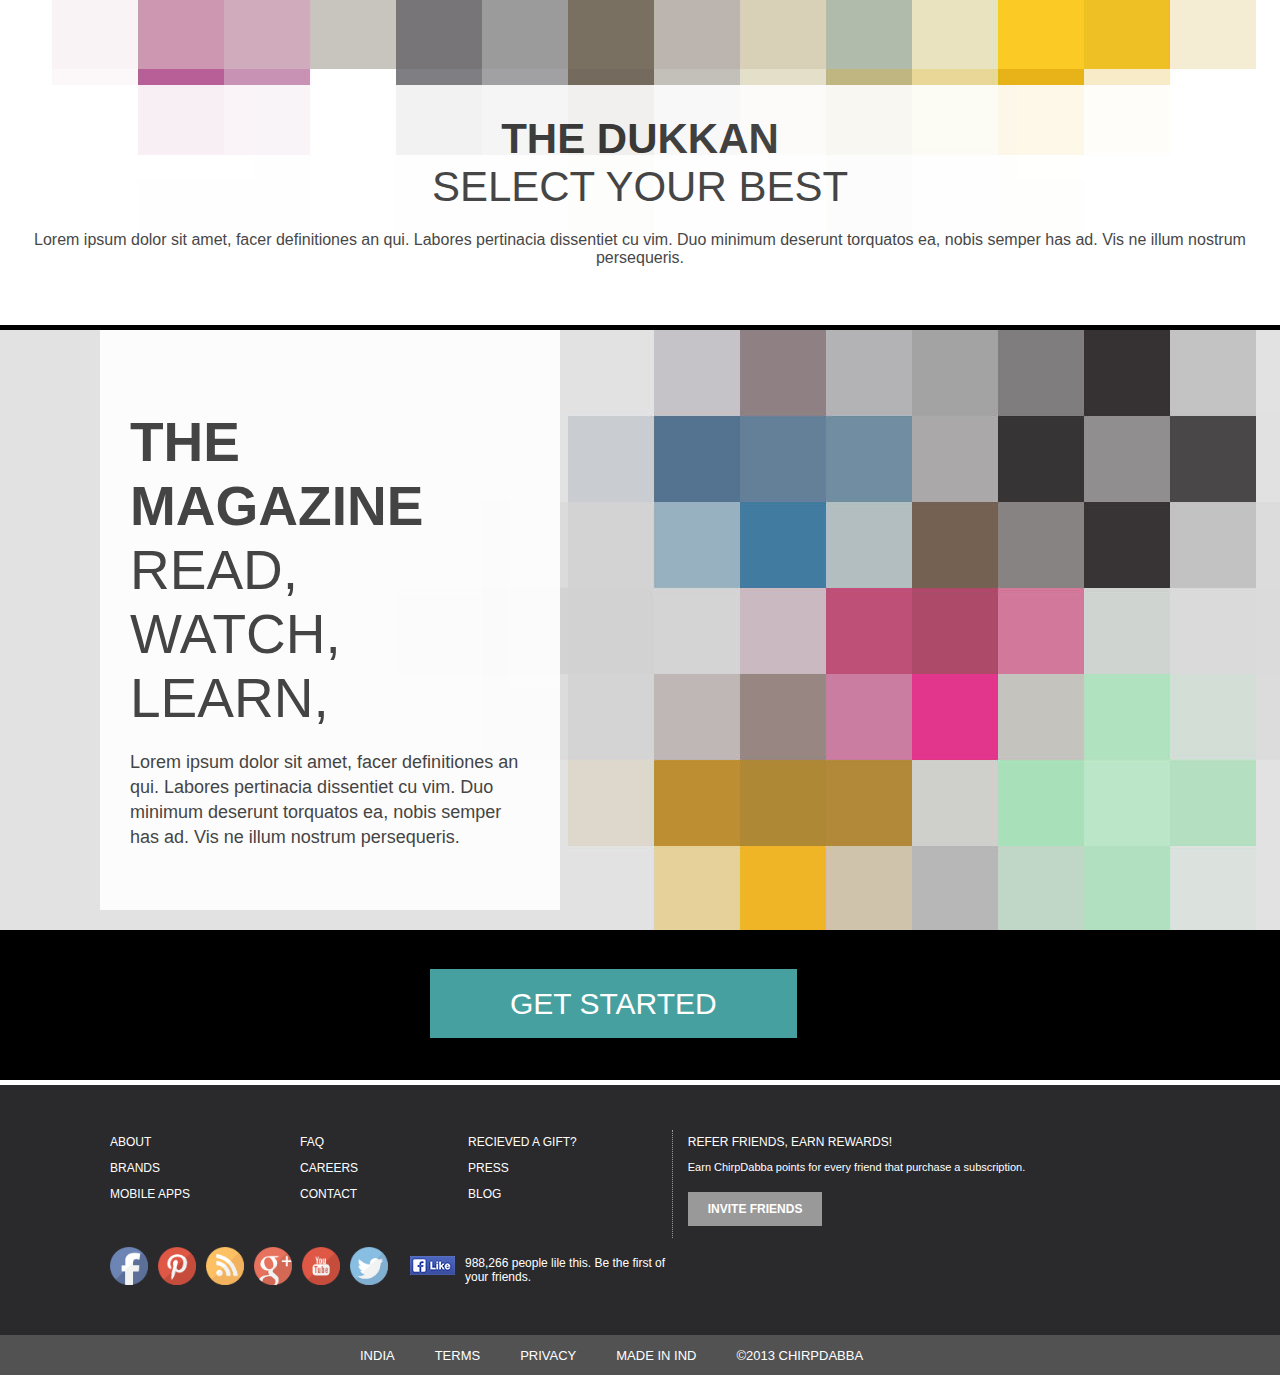
==== commit f22e483f: "Update index.html" ====
--- a/ChirpDabba/index.html
+++ b/ChirpDabba/index.html
@@ -17,7 +17,7 @@
 	<div id="container">
 
 		<nav id="topbar">
-			<div id="news"> <p> <span class="orangetxt">Time Pass</span> ON ORDERS $50+ </p> </div>
+			<div id="news"> <p> <span class="orangetxt">FREE EASY SHIPPING</span> ON ORDERS $50+ </p> </div>
 			<div id="login">
 		    	<ul>
 			    	<li> LOGIN </li>
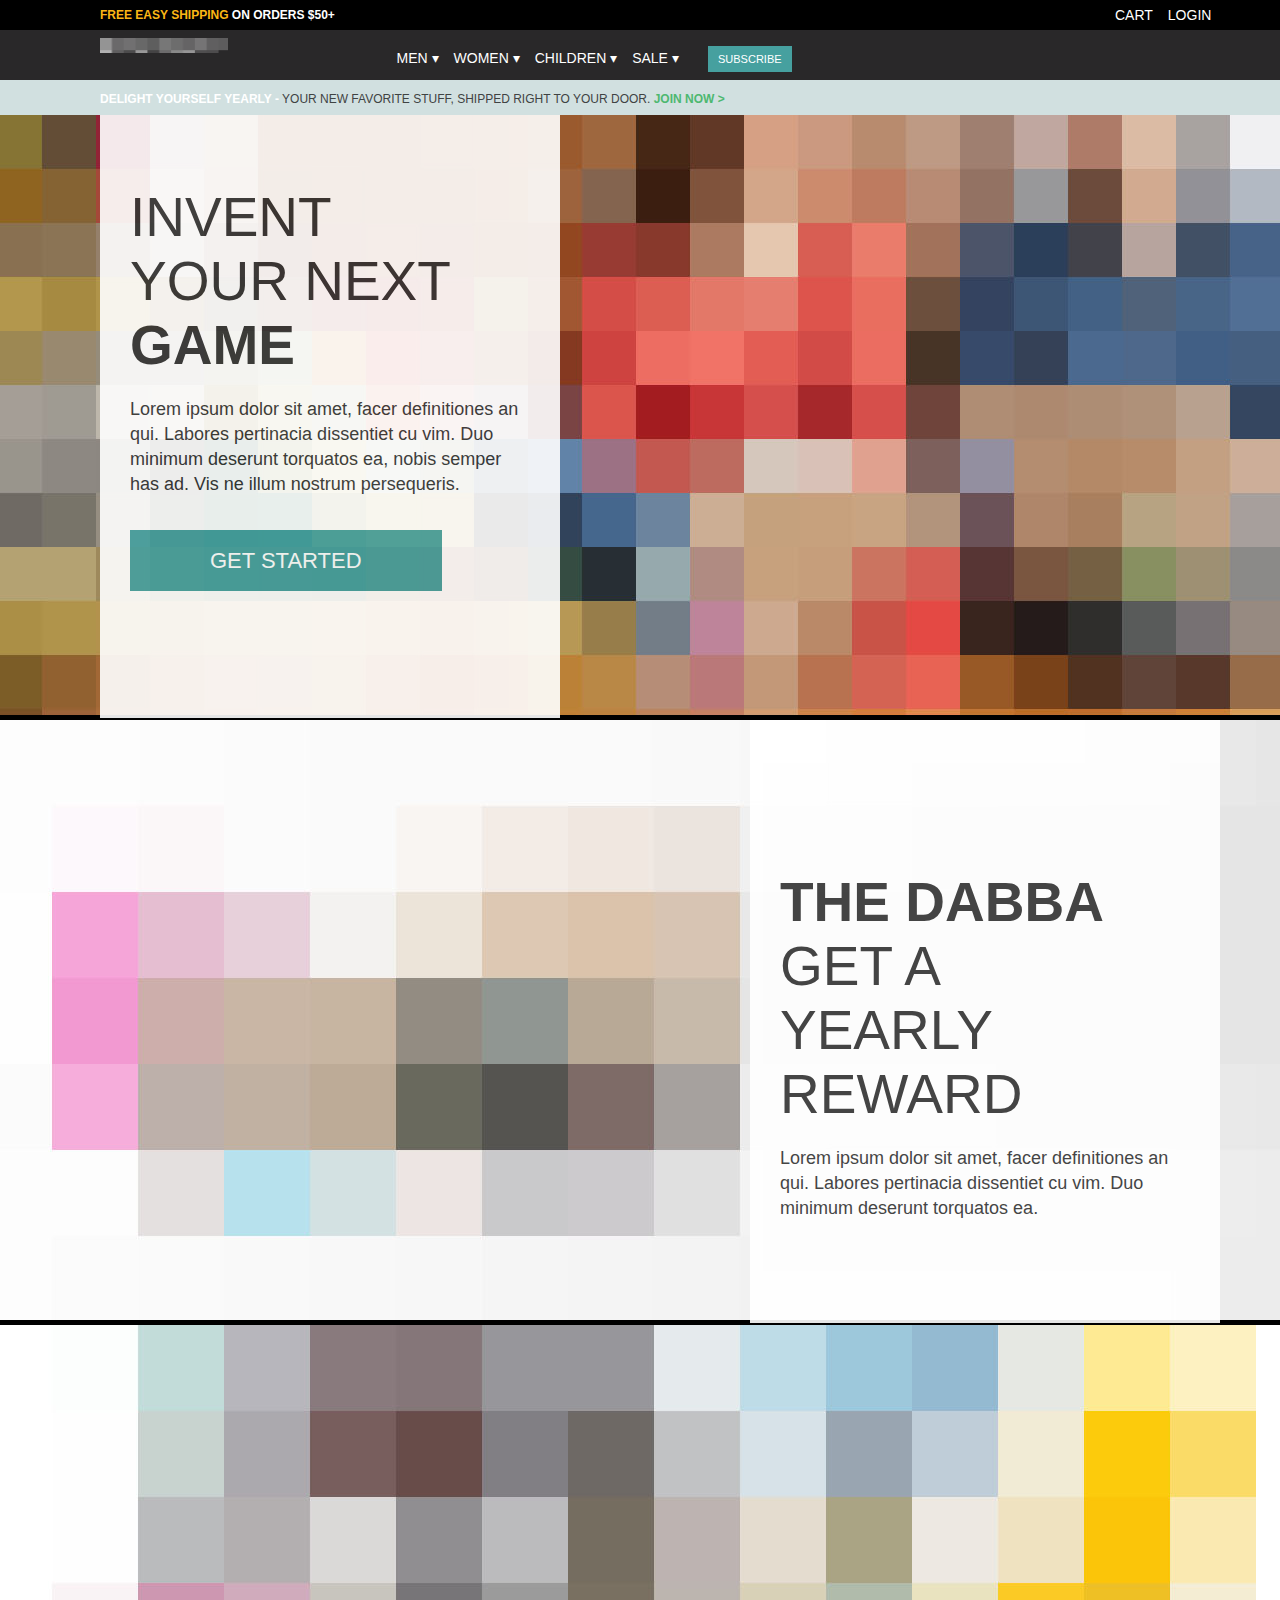
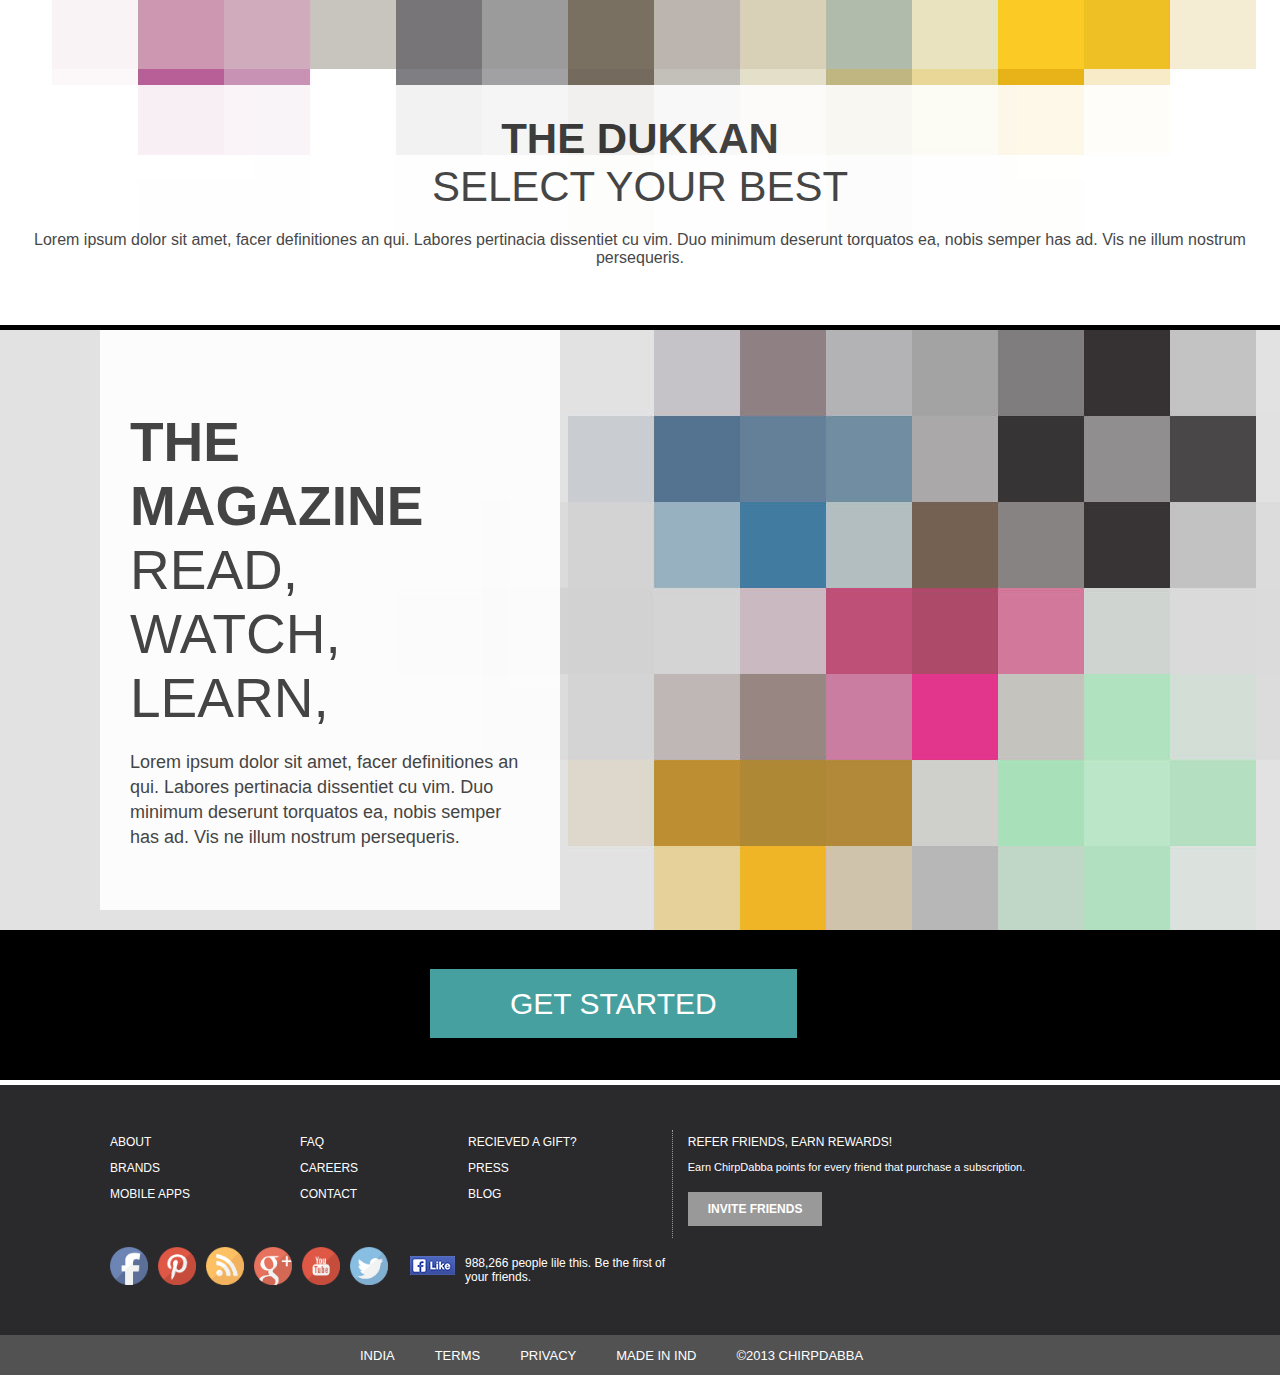
==== commit 2ee58809: "Update index.html" ====
--- a/ChirpDabba/index.html
+++ b/ChirpDabba/index.html
@@ -11,6 +11,7 @@
 	<meta name="viewport" content="width=device-width,initial-scale=1,maximum-scale=1,user-scalable=no">
 	<meta http-equiv="X-UA-Compatible" content="IE=edge,chrome=1">
 	<meta name="HandheldFriendly" content="true">
+
 </head>
 
 <body> 
--- a/ChirpDabba/css/style.css
+++ b/ChirpDabba/css/style.css
@@ -5,6 +5,8 @@
 	color: white;
 	text-decoration: none;
 }
+
+img { max-width: 100%; }
 
 @media screen and (max-width: 1060px) {
     #primary { width:67%; }
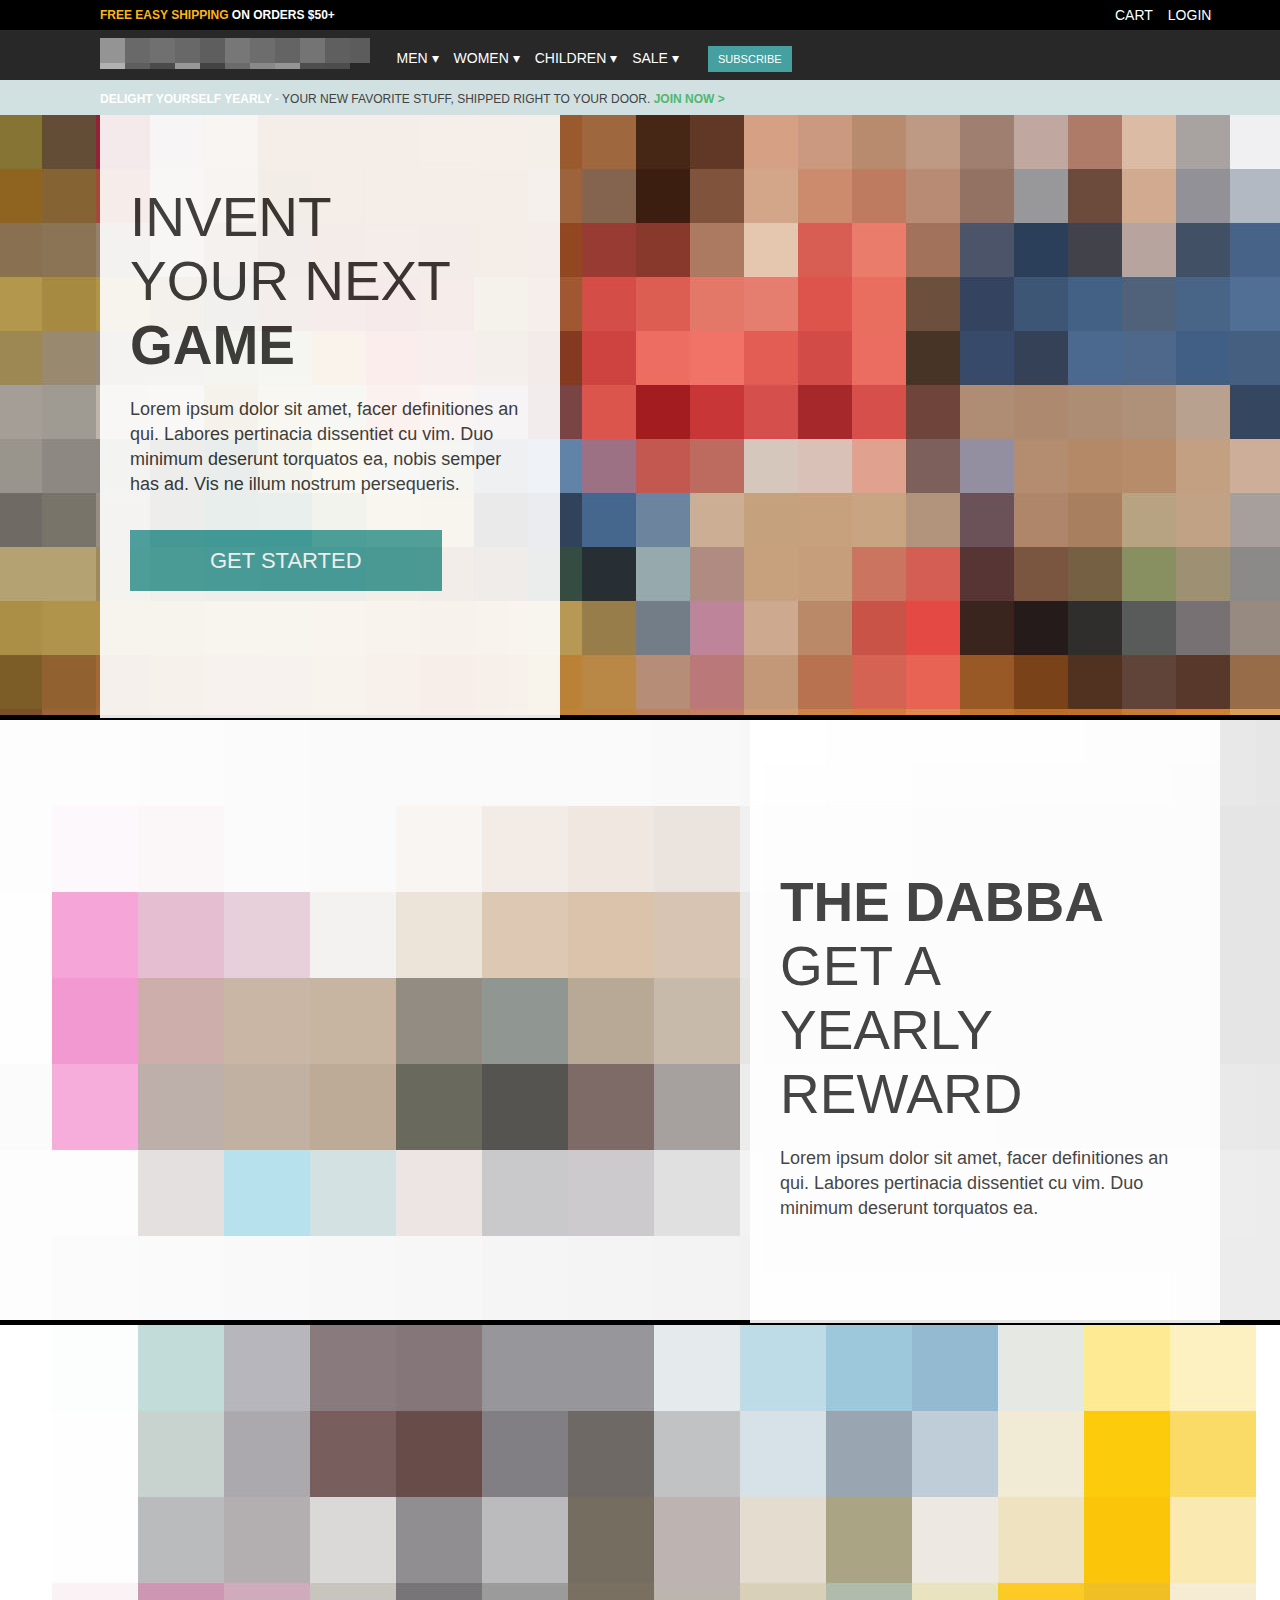
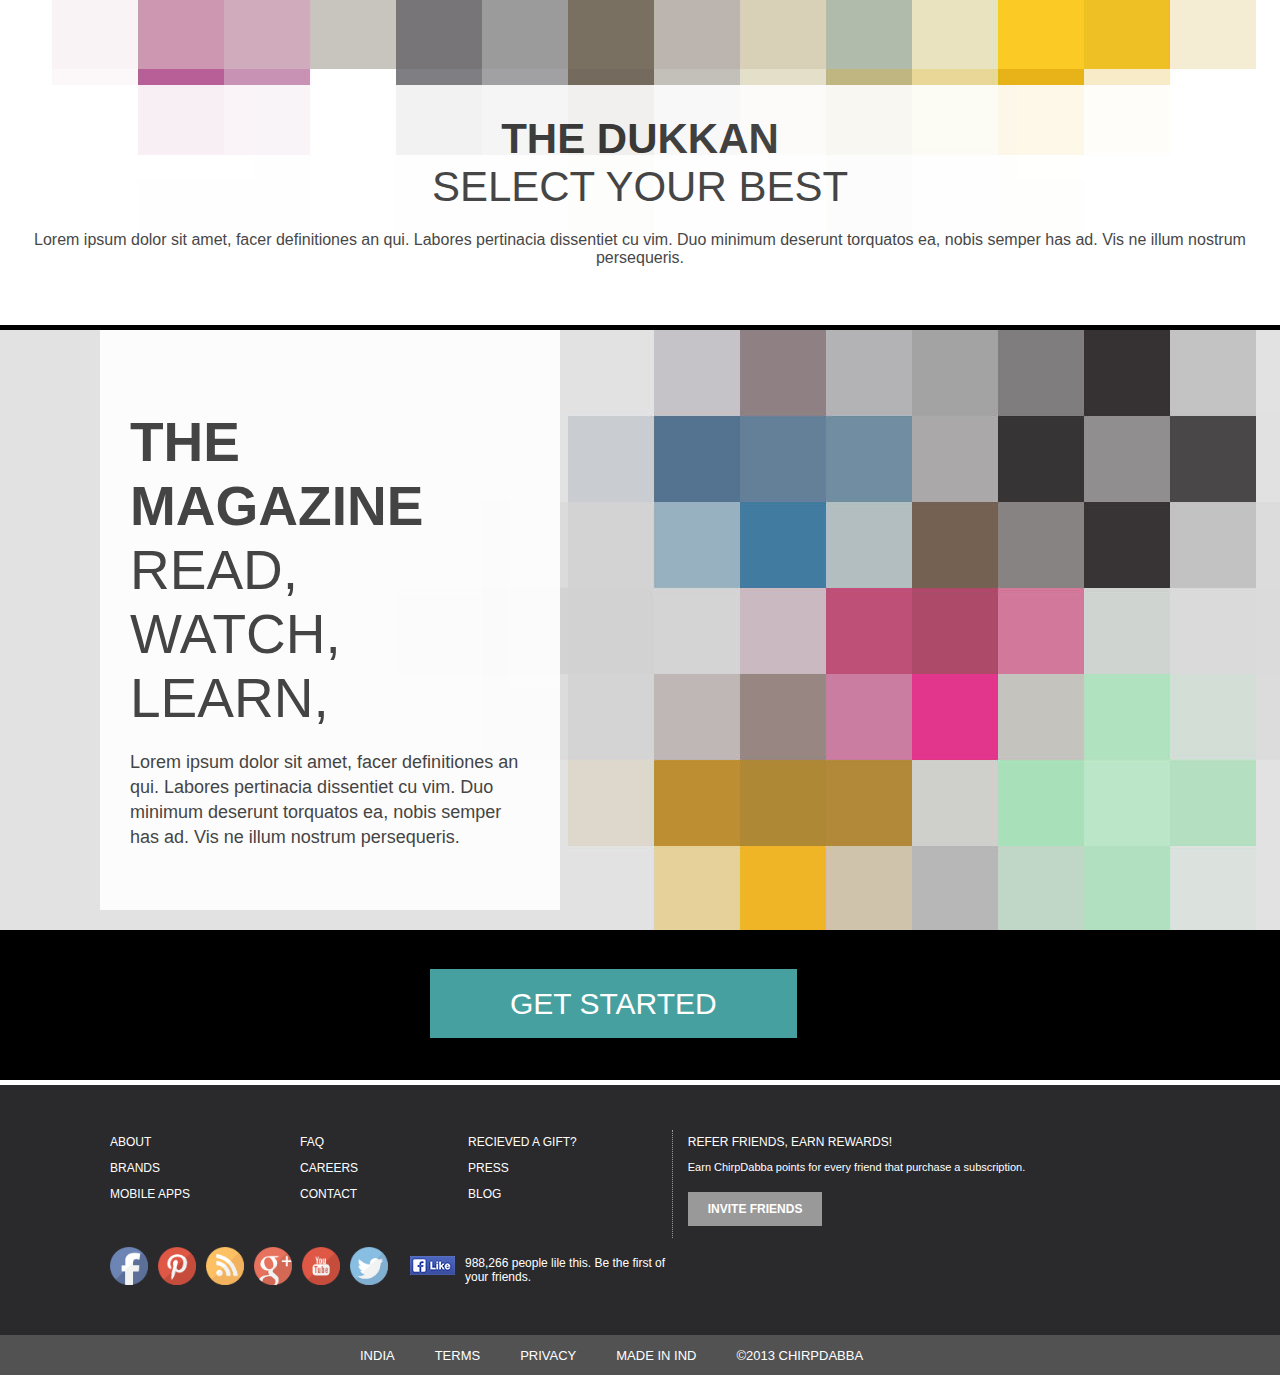
==== commit 19c3a3df: "commit" ====
--- a/ChirpDabba/index.html
+++ b/ChirpDabba/index.html
@@ -8,10 +8,9 @@
 	<meta name="description" content="subcom experiments">
 	<meta name="author" content="Parul Bhatti">
 	
-	<meta name="viewport" content="width=device-width,initial-scale=1,maximum-scale=1,user-scalable=no">
+	<meta name="viewport" content="width=device-width,initial-scale="1",maximum-scale="1",user-scalable="no">
 	<meta http-equiv="X-UA-Compatible" content="IE=edge,chrome=1">
 	<meta name="HandheldFriendly" content="true">
-
 </head>
 
 <body> 
--- a/ChirpDabba/css/style.css
+++ b/ChirpDabba/css/style.css
@@ -4,19 +4,6 @@
 	font-family: helvetica, verdana;
 	color: white;
 	text-decoration: none;
-}
-
-img { max-width: 100%; }
-
-@media screen and (max-width: 1060px) {
-    #primary { width:67%; }
-    #secondary { width:30%; margin-left:3%;}  
-}
-
-/* Tabled Portrait */
-@media screen and (max-width: 768px) {
-    #primary { width:100%; }
-    #secondary { width:100%; margin:0; border:none; }
 }
 
 
@@ -648,3 +635,24 @@
 	margin-top:13px;
 }
 
+
+
+/* Small Screen */
+
+@media screen and (min-width: 480px) and (max-width: 1020px) {
+  	#container{
+	width: 100%;
+}
+
+img{
+	width: 100%;
+}
+ 
+#imgcontainer1{
+	width:50%;
+	background-image:url(../images/bg1.jpg);
+	position: left;
+}
+
+}
+
